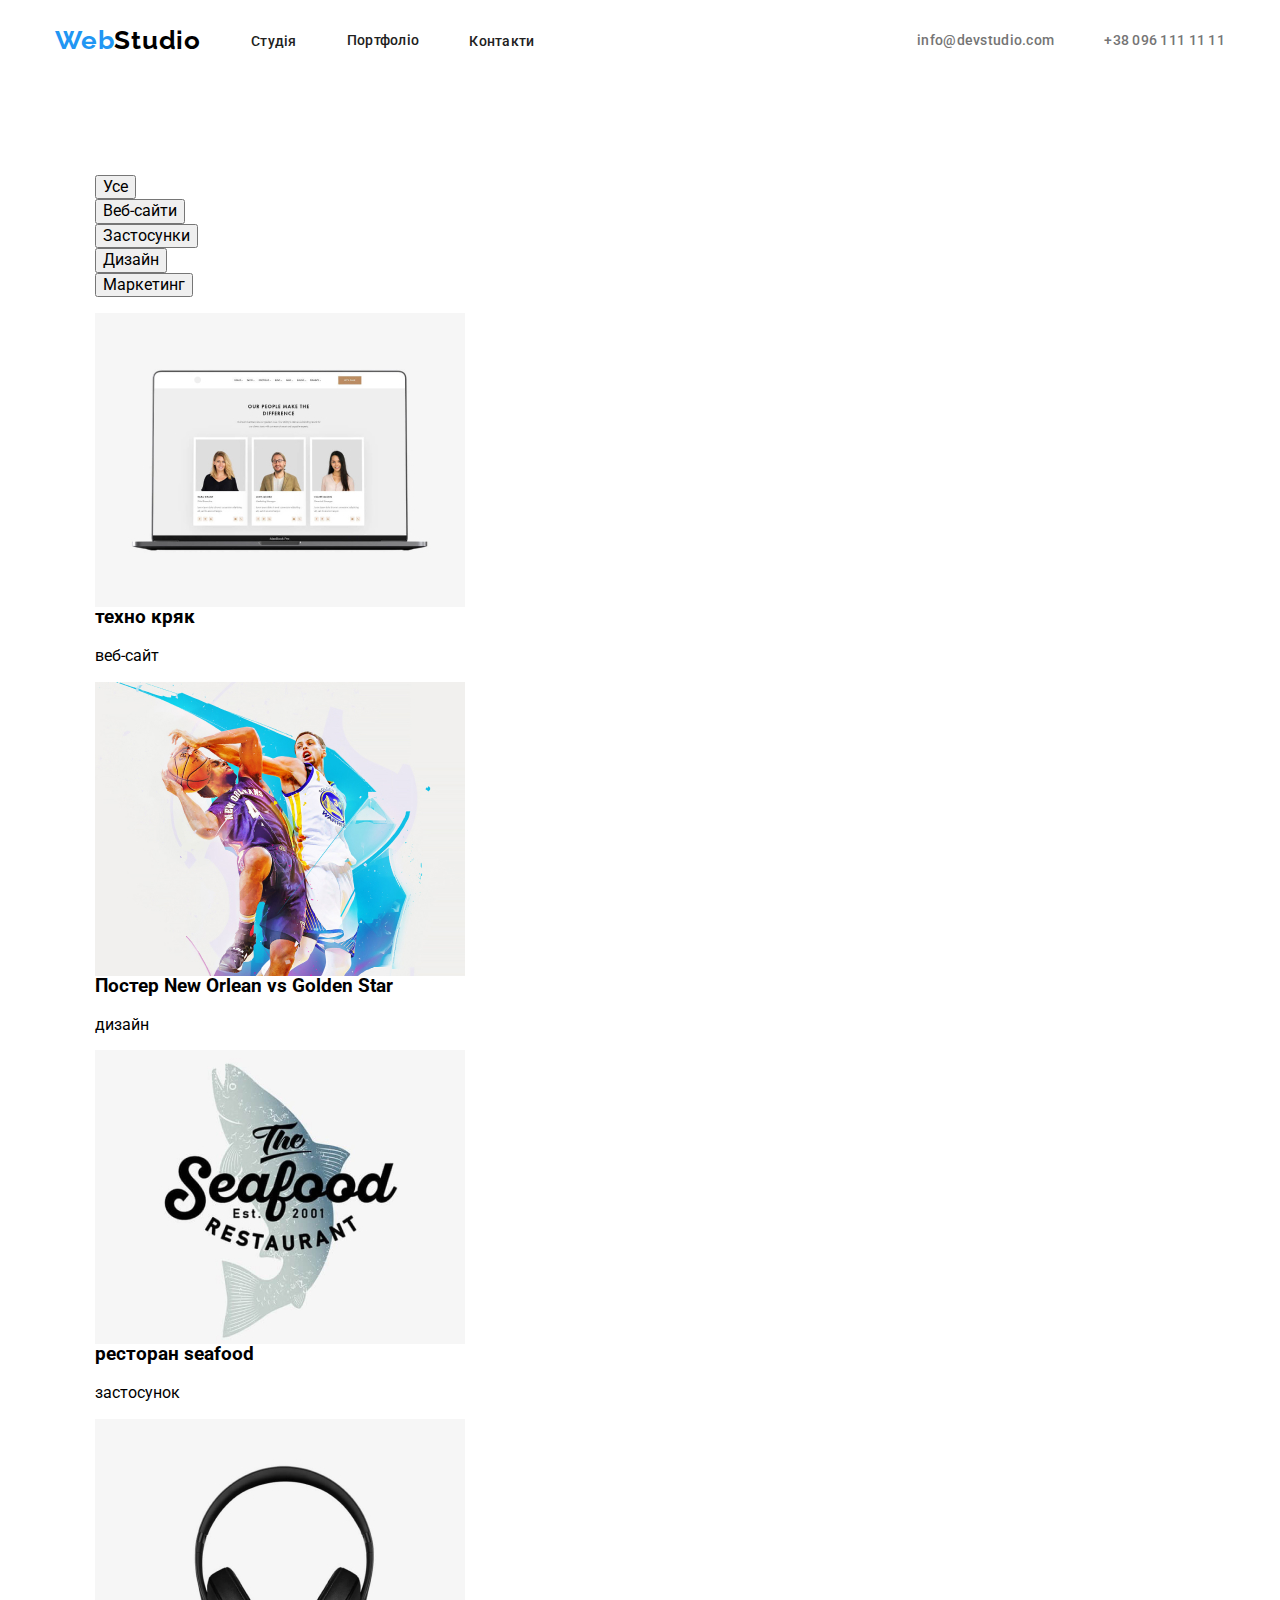
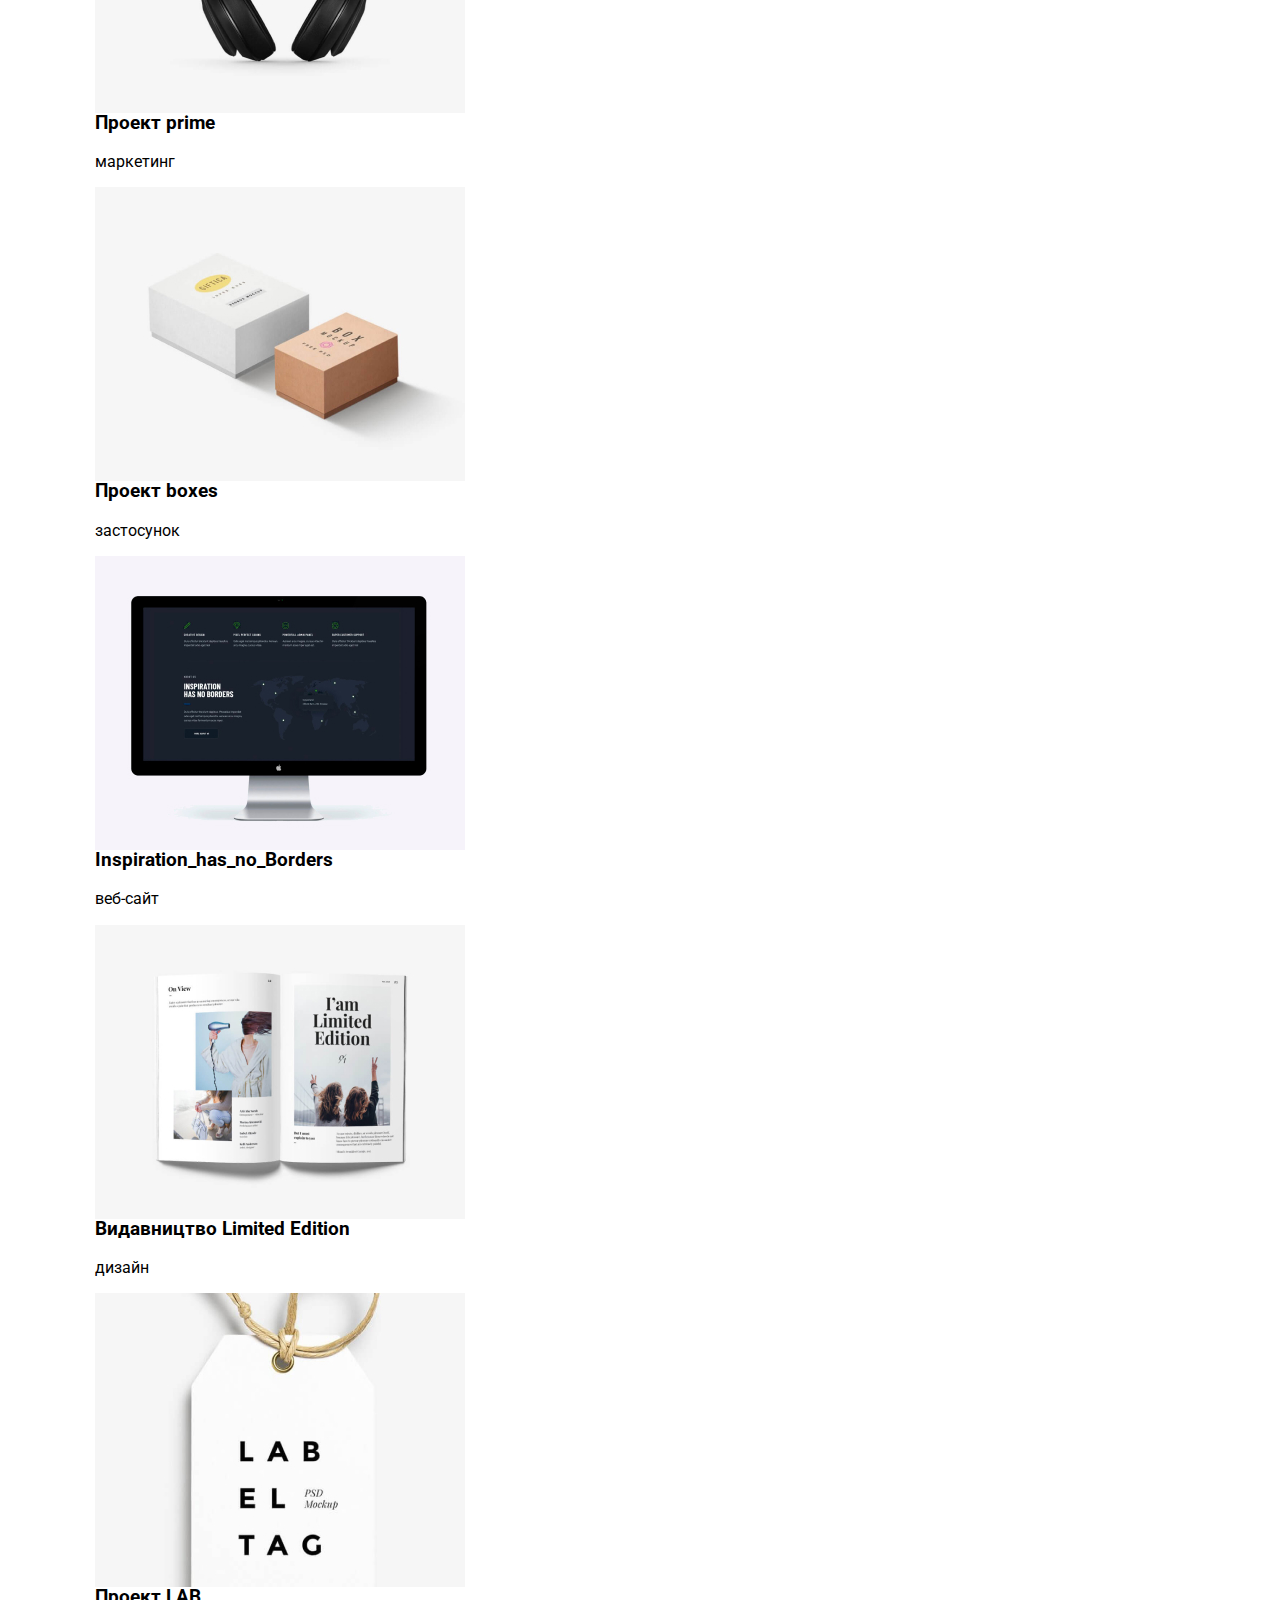
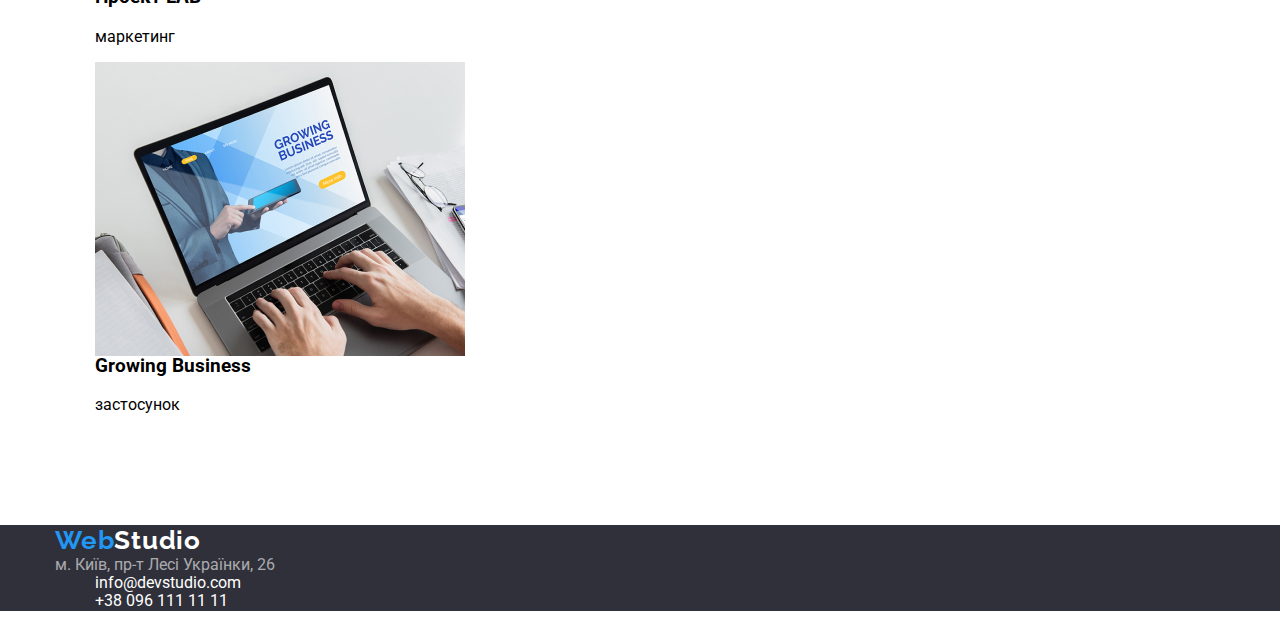
==== portfolio.html @ 95086f50 "commit fix" ====
<!DOCTYPE html>
<html lang="en">
<head>
    <meta charset="UTF-8">
    <meta http-equiv="X-UA-Compatible" content="IE=edge">
    <meta name="viewport" content="width=device-width, initial-scale=1.0">
    <link rel="preconnect" href="https://fonts.googleapis.com">
    <link rel="preconnect" href="https://fonts.gstatic.com" crossorigin>
    <link href="https://fonts.googleapis.com/css2?family=Raleway:wght@700&family=Roboto:wght@400;500;700;900&display=swap" rel="stylesheet">
    <link rel="stylesheet"   href="https://cdnjs.cloudflare.com/ajax/libs/modern-normalize/1.1.0/modern-normalize.css"/>
    <link rel="stylesheet" href="./style.css">
    <title>web_studio</title>
</head>

<body>
    <header>
    <header>
        <div class="container main-nav">
            <nav class="top-naigation">
                <a href="/" class="logo link">Web<span class="header-logo">Studio</span></a>
                <ul class="menu-list list">
                    <li class="item"><a class="nav link" href="">Студія</a></li>
                    <li class="item"></li><a class="nav link" href="./portfolio.html">Портфоліо</a></li>
                    <li class="item"><a class="nav link" href="">Контакти</a></li>
                </ul>
            </nav>
            <ul class="list-contact list">
                <li class="item"><a class="header-contact link" href="mailto:info@devstudio.com">info@devstudio.com</a></li>
                <li class="item"><a class="header-contact link" href="tel:+380961111111">+38 096 111 11 11</a></li>
            </ul>
        </div>
    </header>

    <mail>
        <section class="section">
            <div class="container">
            <ul>
                <li><button type="button">Усе</button></li>
                <li><button type="button">Веб-сайти</button></li>
                <li><button type="button">Застосунки</button></li>
                <li><button type="button">Дизайн</button></li>
                <li><button type="button">Маркетинг </button></li>
            </ul>

            <ul>
                <li><img src="./images/technocrat.jpg" alt="техно кряк" >
                    <h3>техно кряк</h3>
                    <p>веб-сайт</p>
                <li><img src="./images/poster_N _Orle_vs Gold_Star.jpg" alt="Постер New Orlean vs Golden Star">
                    <h3>Постер New Orlean vs Golden Star</h3>
                    <p>дизайн</p>
                <li><img src="./images/restaurant_seafood.jpg" alt="ресторан seafood">
                    <h3>ресторан seafood</h3>
                    <p>застосунок</p>
                </li>
                <li><img src="./images/project_prime.jpg" alt="Проект prime">
                    <h3>Проект prime</h3>
                    <p>маркетинг</p>
                </li>
                <li><img src="./images/project_boxes.jpg" alt="Проект boxes">
                    <h3>Проект boxes</h3>
                    <p>застосунок</p>
                </li>
                </li>
                <li><img src="./images/Inspiration_has_no_Borders.jpg" alt="Inspiration has no Borders">
                     <h3>Inspiration_has_no_Borders</h3>
                    <P>веб-сайт</P>
                </li>
                <li><img src="./images/Limited_Edition_publishing_house.jpg" alt="Limited_Edition_publishing_house.jpg" >
                    <h3>Видавництво Limited Edition</h3>
                    <P>дизайн</P>
                </li>
                <li><img src="./images/project_lab.jpg" alt="Проект LAB">
                    <h3>Проект LAB</h3>
                    <p>маркетинг</p>
                </li>
                <lI><img src="./images/Growing_Business.jpg" alt="/Growing Business">
                    <h3>Growing Business</h3>
                    <p>застосунок</p>
                </lI>   
             </ul>
            </div>
        </section>
    </mail>
    <footer class="footer">
        <div class="container">
            <nav><a href="/" class="logo">Web<span class="logo-footer">Studio</span></a></nav>
            <address class="address">
                <a class="address" href="https://goo.gl/maps/4LQCTVAEAGvyDWkp7">м. Київ, пр-т Лесі Українки, 26</a>
            </address>
            <ul>
                <li> <a class="footer-contact" href="mailto:info@devstudio.com">info@devstudio.com</a></li>
                <li> <a class="footer-contact" href="tel:+380961111111">+38 096 111 11 11</a></li>
            </ul>
        </div>
    </footer>
</body>
</html>
---- style.css ----
body{
    font-family: 'Roboto', sans-serif;
}

li {
    list-style: none;
}

.list {
    padding: 0;
    margin: 0;
    list-style: none;
}

h1,
h2 ,
h3 ,
h4 ,
h5 ,
h6 ,
ul ,
p {
    margin-top: 0;
}

.visually-hidden {
    position: absolute !important;
    clip: rect(1px 1px 1px 1px);
    clip: rect(1px, 1px, 1px, 1px);
    padding: 0 !important;
    border: 0 !important;
    height: 1px !important;
    width: 1px !important;
    overflow: hidden;
    }

   img {
        display: block;
        max-width: 100;
        height: auto;
        }

a {
    text-decoration: none;
    font-style: normal;
}

.section{
    padding-top: 94px;
    padding-bottom: 94px;
    }
    
.container{
     width: 1200px;
    margin-left: auto;
    margin-right: auto;
     padding-left: 15px;
    padding-right: 15px;
        }

        .top-naigation{
            display: flex;
        }

.main-nav{
    display: flex;
    align-items: center;
}

.logo {
    font-family: 'Raleway';
font-style: normal;
font-weight: 700;
font-size: 26px;
line-height: 31px;
padding-top: 25px;
padding-bottom: 25px;

letter-spacing: 0.03em;

color: #000000;
}

.header-logo {
    color: #000000;
}

.menu-list {
    display: flex;
    padding-top: 32px;
    
}

.item {
    margin-left: 50px;
}


.header-contact {
font-style: normal;
    font-weight: 500;
    font-size: 14px;
    line-height: 16px;
    letter-spacing: 0.02em;

    color: #757575;
}

.list-contact {
  display: flex;
  margin-left: auto;
}

.list-contact > .item{
    margin: left 50px;
}

.link:hover,
.link:focus{
    color: #2196F3;
}

.nav {
    font-style: normal;
    font-weight: 500;
    font-size: 14px;
    line-height: 16px;
    letter-spacing: 0.02em;

    color: #212121;
}

.link:hover,
.link:focus{
    color: #2196F3;
}

.section-title{
font-style: normal;
font-weight: 700;
font-size: 36px;
line-height: 42px;
text-align: center;
letter-spacing: 0.03em;

    
color: #212121;
}

/* Герой */
.hero{
    background-color:#2F303A;
    padding-top: 200px;
    padding-bottom: 200px;
 
}

.hero-title{
font-style: normal;
    font-weight: 900;
    font-size: 44px;
    line-height: 60px;
 

    text-align: center;
    letter-spacing: 0.06em;
    text-transform: uppercase;

    color: #FFFFFF;
    
    width: 696px;

margin: 0 auto 30px;

}

.hero-btn{

font-style: normal;
font-weight: 700;
font-size: 16px;
line-height: 1.88;

display: flex;
align-items: center;
text-align: center;
letter-spacing: 0.06em;
    
color: #FFFFFF;

background-color: #2196F3;
    box-shadow: 0px 4px 4px rgba(0, 0, 0, 0.15);
    border-radius: 4px;

cursor: pointer;

padding: 10px 24px;

margin-left: auto;
margin-right: auto;
}

.hero-btn:hover,
.hero-btn:focus{
background-color: #2195f3b9;
}
.advantages {}
.advantages {}

.attention-list {
    display: flex;
}

.advantages-title{
font-style: normal;
font-weight: 700;

font-size: 14px;
line-height: 1.14;

letter-spacing: 0.03em;
text-transform: uppercase;
    
color: #212121;
}

.advantages-text{
font-style: normal;
font-weight: 400;
font-size: 14px;
line-height: 1.71;

letter-spacing: 0.03em;

color: #757575;
}

/* Чим ми займаємося  */
.ul1section {
    display: flex
    
}

/* Наша команда */

.our-teem{
    background-color: #F5F4FA;
}

.our-teem-title{
font-style: normal;
font-weight: 500;
font-size: 16px;
line-height: 1.18;

text-align: center;
letter-spacing: 0.03em;

color: #212121;
}

.our-teem-text{
font-style: normal;
font-weight: 400;
font-size: 16px;
line-height: 1.18;

text-align: center;
letter-spacing: 0.03em;

color: #757575;
}

.ul2section {
    display: flex;
}

/* Футер */
.footer{
    background-color: #2F303A;
}

.logo {
    color: #2196F3;
}

.logo-footer{
    color: #FFFFFF;
}

.address {
    color: #FFFFFF99;
}

.footer-contact {
   color: #FFFFFF ;

}
.filter-btn{
font-style: normal;
font-weight: 500;
font-size: 16px;
line-height: 1.62;
text-align: center;
letter-spacing: 0.03em;

background-color: #F5F4FA;
border-radius: 4px;
color: #212121;
}

.filter-btn:hover,
.filter-btn:focus{
color: white;
background-color: #2196F3;
box-shadow: 0px 3px 1px rgba(0, 0, 0, 0.1), 0px 1px 2px rgba(0, 0, 0, 0.08), 0px 2px 2px rgba(0, 0, 0, 0.12);
border-radius: 4px;

}

.portfolio-title{
font-style: normal;
font-weight: 700;
font-size: 18px;
line-height: 2.0;
letter-spacing: 0.06em;

color: #212121;
}

.portfolio-text{
font-style: normal;
font-weight: 400;
font-size: 16px;
line-height: 1.88;
letter-spacing: 0.03em;

color: #757575;
}
/* portfolio */
.filter-btn{
    font-style: normal;
    font-weight: 500;
    font-size: 16px;
    line-height: 1.62;
    text-align: center;
    letter-spacing: 0.03em;
    
    background-color: #F5F4FA;
    border-radius: 4px;
    color: #212121;
    }
    
    .filter-btn:hover,
    .filter-btn:focus{
    color: white;
    background-color: #2196F3;
    box-shadow: 0px 3px 1px rgba(0, 0, 0, 0.1), 0px 1px 2px rgba(0, 0, 0, 0.08), 0px 2px 2px rgba(0, 0, 0, 0.12);
    border-radius: 4px;
    
    }
    
    .portfolio-title{
    font-style: normal;
    font-weight: 700;
    font-size: 18px;
    line-height: 2.0;
    letter-spacing: 0.06em;
    
    color: #212121;
    }
    
    .portfolio-text{
    font-style: normal;
    font-weight: 400;
    font-size: 16px;
    line-height: 1.88;
    letter-spacing: 0.03em;
    
    color: #757575;
    }
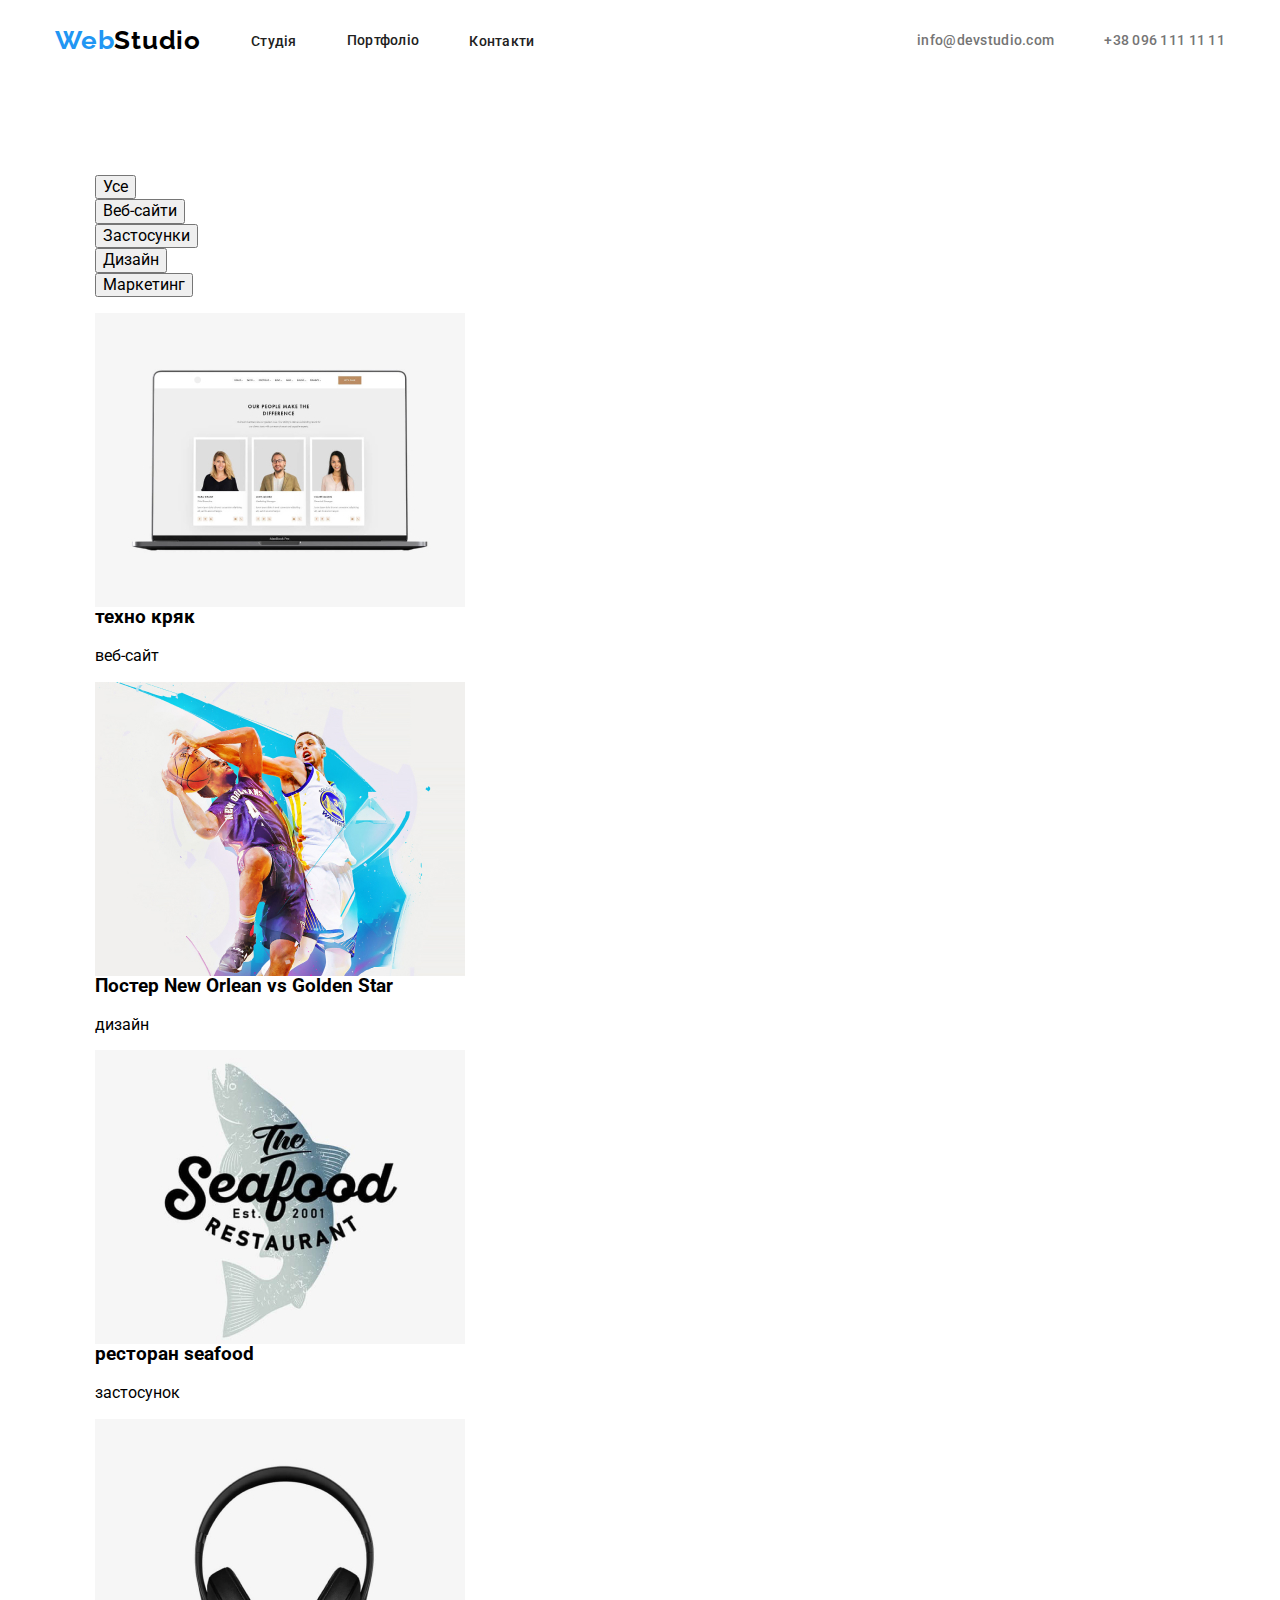
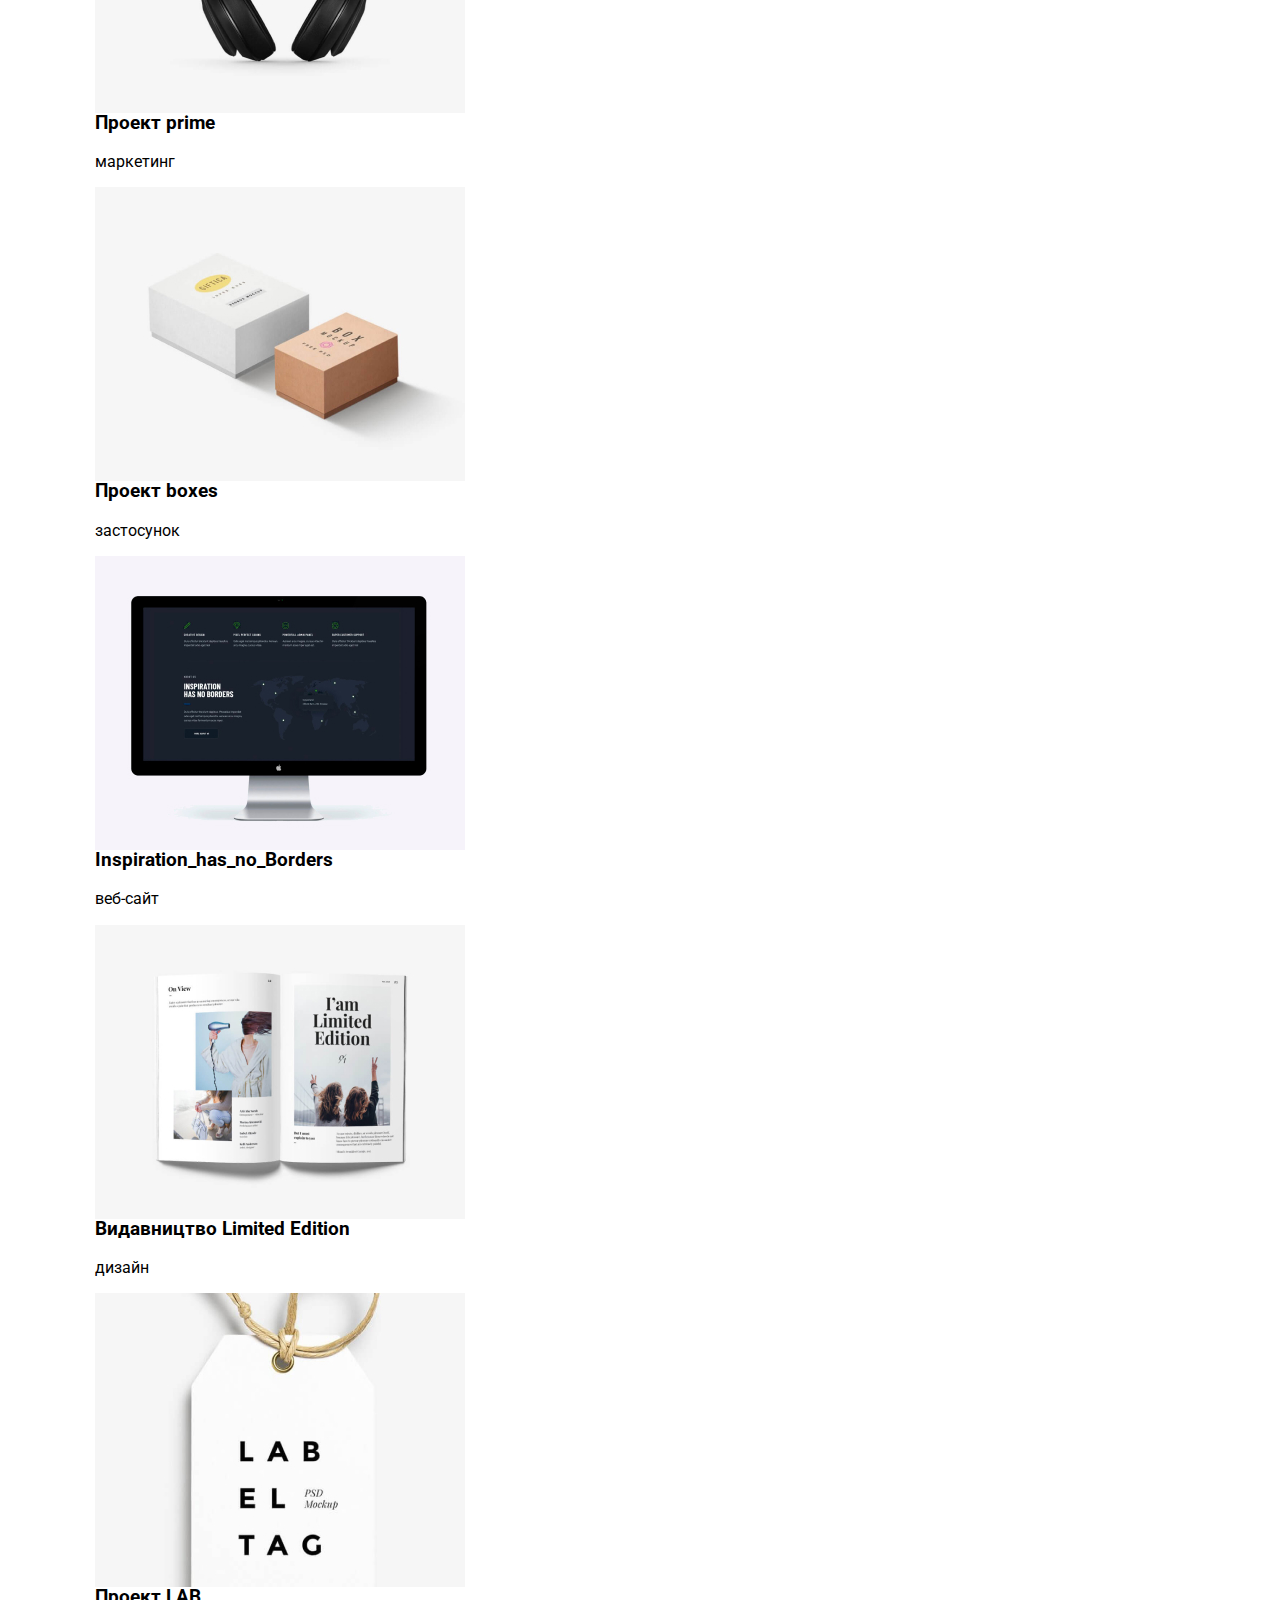
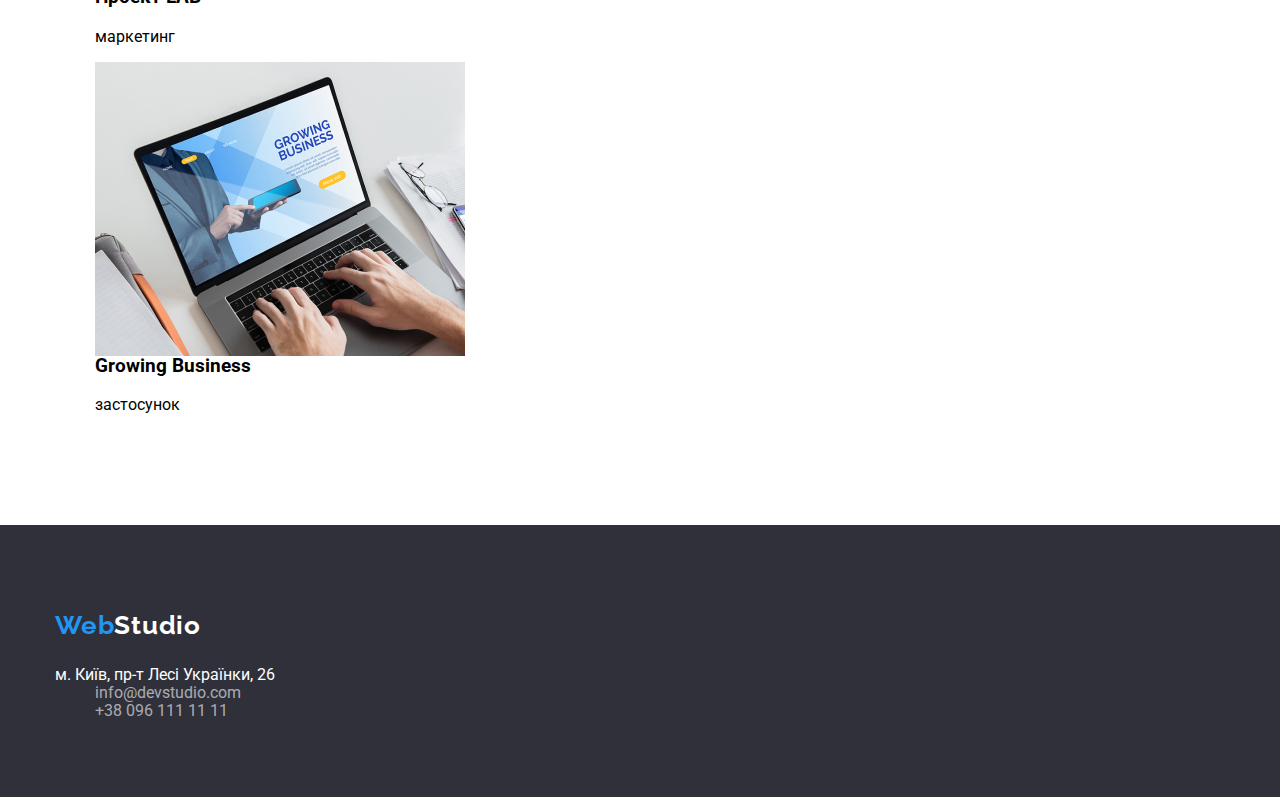
==== commit 4ad4701a: "commit fix" ====
--- a/portfolio.html
+++ b/portfolio.html
@@ -42,7 +42,7 @@
                 <li><button type="button">Маркетинг </button></li>
             </ul>
 
-            <ul>
+            <ul class="filter-list">
                 <li><img src="./images/technocrat.jpg" alt="техно кряк" >
                     <h3>техно кряк</h3>
                     <p>веб-сайт</p>
--- a/style.css
+++ b/style.css
@@ -1,4 +1,4 @@
-body{
+body {
     font-family: 'Roboto', sans-serif;
 }
 
@@ -13,12 +13,12 @@
 }
 
 h1,
-h2 ,
-h3 ,
-h4 ,
-h5 ,
-h6 ,
-ul ,
+h2,
+h3,
+h4,
+h5,
+h6,
+ul,
 p {
     margin-top: 0;
 }
@@ -32,53 +32,53 @@
     height: 1px !important;
     width: 1px !important;
     overflow: hidden;
-    }
-
-   img {
-        display: block;
-        max-width: 100;
-        height: auto;
-        }
+}
+
+img {
+    display: block;
+    max-width: 100;
+    height: auto;
+}
 
 a {
     text-decoration: none;
     font-style: normal;
 }
 
-.section{
+.section {
     padding-top: 94px;
     padding-bottom: 94px;
-    }
-    
-.container{
-     width: 1200px;
+}
+
+.container {
+    width: 1200px;
     margin-left: auto;
     margin-right: auto;
-     padding-left: 15px;
+    padding-left: 15px;
     padding-right: 15px;
-        }
-
-        .top-naigation{
-            display: flex;
-        }
-
-.main-nav{
+}
+
+.top-naigation {
+    display: flex;
+}
+
+.main-nav {
     display: flex;
     align-items: center;
 }
 
 .logo {
     font-family: 'Raleway';
-font-style: normal;
-font-weight: 700;
-font-size: 26px;
-line-height: 31px;
-padding-top: 25px;
-padding-bottom: 25px;
-
-letter-spacing: 0.03em;
-
-color: #000000;
+    font-style: normal;
+    font-weight: 700;
+    font-size: 26px;
+    line-height: 31px;
+    padding-top: 25px;
+    padding-bottom: 25px;
+
+    letter-spacing: 0.03em;
+
+    color: #000000;
 }
 
 .header-logo {
@@ -88,16 +88,14 @@
 .menu-list {
     display: flex;
     padding-top: 32px;
-    
 }
 
 .item {
     margin-left: 50px;
 }
 
-
 .header-contact {
-font-style: normal;
+    font-style: normal;
     font-weight: 500;
     font-size: 14px;
     line-height: 16px;
@@ -107,17 +105,17 @@
 }
 
 .list-contact {
-  display: flex;
-  margin-left: auto;
-}
-
-.list-contact > .item{
+    display: flex;
+    margin-left: auto;
+}
+
+.list-contact > .item {
     margin: left 50px;
 }
 
 .link:hover,
-.link:focus{
-    color: #2196F3;
+.link:focus {
+    color: #2196f3;
 }
 
 .nav {
@@ -131,144 +129,153 @@
 }
 
 .link:hover,
-.link:focus{
-    color: #2196F3;
-}
-
-.section-title{
-font-style: normal;
-font-weight: 700;
-font-size: 36px;
-line-height: 42px;
-text-align: center;
-letter-spacing: 0.03em;
-
-    
-color: #212121;
+.link:focus {
+    color: #2196f3;
+}
+
+.section-title {
+    font-style: normal;
+    font-weight: 700;
+    font-size: 36px;
+    line-height: 42px;
+    text-align: center;
+    letter-spacing: 0.03em;
+
+    color: #212121;
 }
 
 /* Герой */
-.hero{
-    background-color:#2F303A;
+.hero {
+    background-color: #2f303a;
     padding-top: 200px;
     padding-bottom: 200px;
- 
-}
-
-.hero-title{
-font-style: normal;
+}
+
+.hero-title {
+    font-style: normal;
     font-weight: 900;
     font-size: 44px;
     line-height: 60px;
- 
 
     text-align: center;
     letter-spacing: 0.06em;
     text-transform: uppercase;
 
-    color: #FFFFFF;
-    
+    color: #ffffff;
+
     width: 696px;
 
-margin: 0 auto 30px;
-
-}
-
-.hero-btn{
-
-font-style: normal;
-font-weight: 700;
-font-size: 16px;
-line-height: 1.88;
-
-display: flex;
-align-items: center;
-text-align: center;
-letter-spacing: 0.06em;
-    
-color: #FFFFFF;
-
-background-color: #2196F3;
+    margin: 0 auto 30px;
+}
+
+.hero-btn {
+    font-style: normal;
+    font-weight: 700;
+    font-size: 16px;
+    line-height: 1.88;
+
+    display: flex;
+    align-items: center;
+    text-align: center;
+    letter-spacing: 0.06em;
+
+    color: #ffffff;
+
+    background-color: #2196f3;
     box-shadow: 0px 4px 4px rgba(0, 0, 0, 0.15);
     border-radius: 4px;
 
-cursor: pointer;
-
-padding: 10px 24px;
-
-margin-left: auto;
-margin-right: auto;
+    cursor: pointer;
+
+    padding: 10px 24px;
+
+    margin-left: auto;
+    margin-right: auto;
 }
 
 .hero-btn:hover,
-.hero-btn:focus{
-background-color: #2195f3b9;
-}
-.advantages {}
-.advantages {}
+.hero-btn:focus {
+    background-color: #2195f3b9;
+}
+.advantages {
+}
+.advantages {
+}
 
 .attention-list {
     display: flex;
 }
 
-.advantages-title{
-font-style: normal;
-font-weight: 700;
-
-font-size: 14px;
-line-height: 1.14;
-
-letter-spacing: 0.03em;
-text-transform: uppercase;
-    
-color: #212121;
-}
-
-.advantages-text{
-font-style: normal;
-font-weight: 400;
-font-size: 14px;
-line-height: 1.71;
-
-letter-spacing: 0.03em;
-
-color: #757575;
+.advantages-title {
+    font-style: normal;
+    font-weight: 700;
+
+    font-size: 14px;
+    line-height: 1.14;
+
+    letter-spacing: 0.03em;
+    text-transform: uppercase;
+
+    color: #212121;
+}
+
+.advantages-text {
+    font-style: normal;
+    font-weight: 400;
+    font-size: 14px;
+    line-height: 1.71;
+
+    letter-spacing: 0.03em;
+
+    color: #757575;
 }
 
 /* Чим ми займаємося  */
-.ul1section {
-    display: flex
-    
+.our-works {
+    display: flex;
+    flex-wrap: wrap;
+    gap: 30px;
+}
+
+.our-works-list {
+    display: flex;
+    flex-wrap: wrap;
+    gap: 30px;
+}
+
+.our-works-list > .item {
+    flex-basis: calc((100% - 60px) / 3);
 }
 
 /* Наша команда */
 
-.our-teem{
-    background-color: #F5F4FA;
-}
-
-.our-teem-title{
-font-style: normal;
-font-weight: 500;
-font-size: 16px;
-line-height: 1.18;
-
-text-align: center;
-letter-spacing: 0.03em;
-
-color: #212121;
-}
-
-.our-teem-text{
-font-style: normal;
-font-weight: 400;
-font-size: 16px;
-line-height: 1.18;
-
-text-align: center;
-letter-spacing: 0.03em;
-
-color: #757575;
+.our-teem {
+    background-color: #f5f4fa;
+}
+
+.our-teem-title {
+    padding-top: 30px;
+    font-style: normal;
+    font-weight: 500;
+    font-size: 16px;
+    line-height: 1.18;
+
+    text-align: center;
+    letter-spacing: 0.03em;
+
+    color: #212121;
+}
+
+.our-teem-text {
+    font-style: normal;
+    font-weight: 400;
+    font-size: 16px;
+    line-height: 1.18;
+
+    text-align: center;
+    letter-spacing: 0.03em;
+
+    color: #757575;
 }
 
 .ul2section {
@@ -276,107 +283,122 @@
 }
 
 /* Футер */
-.footer{
-    background-color: #2F303A;
+.footer {
+    padding-top: 60px;
+    padding-bottom: 60px;
+    background: #2f303a;
 }
 
 .logo {
-    color: #2196F3;
-}
-
-.logo-footer{
-    color: #FFFFFF;
+    font-style: normal;
+    font-weight: 700;
+    font-size: 26px;
+    line-height: 31px;
+
+    letter-spacing: 0.03em;
+
+    color: #2196f3;
+
+    display: flex;
+}
+
+.logo-footer {
+    color: #ffffff;
+
+    display: flex;
 }
 
 .address {
-    color: #FFFFFF99;
+    color: #ffffff;
+
+    display: flex;
 }
 
 .footer-contact {
-   color: #FFFFFF ;
-
-}
-.filter-btn{
-font-style: normal;
-font-weight: 500;
-font-size: 16px;
-line-height: 1.62;
-text-align: center;
-letter-spacing: 0.03em;
-
-background-color: #F5F4FA;
-border-radius: 4px;
-color: #212121;
+    color: rgba(255, 255, 255, 0.6);
+
+    display: flex;
+}
+.filter-btn {
+    font-style: normal;
+    font-weight: 500;
+    font-size: 16px;
+    line-height: 1.62;
+    text-align: center;
+    letter-spacing: 0.03em;
+
+    background-color: #f5f4fa;
+    border-radius: 4px;
+    color: #212121;
 }
 
 .filter-btn:hover,
-.filter-btn:focus{
-color: white;
-background-color: #2196F3;
-box-shadow: 0px 3px 1px rgba(0, 0, 0, 0.1), 0px 1px 2px rgba(0, 0, 0, 0.08), 0px 2px 2px rgba(0, 0, 0, 0.12);
-border-radius: 4px;
-
-}
-
-.portfolio-title{
-font-style: normal;
-font-weight: 700;
-font-size: 18px;
-line-height: 2.0;
-letter-spacing: 0.06em;
-
-color: #212121;
-}
-
-.portfolio-text{
-font-style: normal;
-font-weight: 400;
-font-size: 16px;
-line-height: 1.88;
-letter-spacing: 0.03em;
-
-color: #757575;
+.filter-btn:focus {
+    color: white;
+    background-color: #2196f3;
+    box-shadow: 0px 3px 1px rgba(0, 0, 0, 0.1), 0px 1px 2px rgba(0, 0, 0, 0.08),
+        0px 2px 2px rgba(0, 0, 0, 0.12);
+    border-radius: 4px;
+}
+
+.portfolio-title {
+    font-style: normal;
+    font-weight: 700;
+    font-size: 18px;
+    line-height: 2;
+    letter-spacing: 0.06em;
+
+    color: #212121;
+}
+
+.portfolio-text {
+    font-style: normal;
+    font-weight: 400;
+    font-size: 16px;
+    line-height: 1.88;
+    letter-spacing: 0.03em;
+
+    color: #757575;
 }
 /* portfolio */
-.filter-btn{
+.filter-btn {
     font-style: normal;
     font-weight: 500;
     font-size: 16px;
     line-height: 1.62;
     text-align: center;
     letter-spacing: 0.03em;
-    
-    background-color: #F5F4FA;
+
+    background-color: #f5f4fa;
     border-radius: 4px;
     color: #212121;
-    }
-    
-    .filter-btn:hover,
-    .filter-btn:focus{
+}
+
+.filter-btn:hover,
+.filter-btn:focus {
     color: white;
-    background-color: #2196F3;
-    box-shadow: 0px 3px 1px rgba(0, 0, 0, 0.1), 0px 1px 2px rgba(0, 0, 0, 0.08), 0px 2px 2px rgba(0, 0, 0, 0.12);
+    background-color: #2196f3;
+    box-shadow: 0px 3px 1px rgba(0, 0, 0, 0.1), 0px 1px 2px rgba(0, 0, 0, 0.08),
+        0px 2px 2px rgba(0, 0, 0, 0.12);
     border-radius: 4px;
-    
-    }
-    
-    .portfolio-title{
+}
+
+.portfolio-title {
     font-style: normal;
     font-weight: 700;
     font-size: 18px;
-    line-height: 2.0;
+    line-height: 2;
     letter-spacing: 0.06em;
-    
-    color: #212121;
-    }
-    
-    .portfolio-text{
+
+    color: #212121;
+}
+
+.portfolio-text {
     font-style: normal;
     font-weight: 400;
     font-size: 16px;
     line-height: 1.88;
     letter-spacing: 0.03em;
-    
+
     color: #757575;
-    }
-    +}
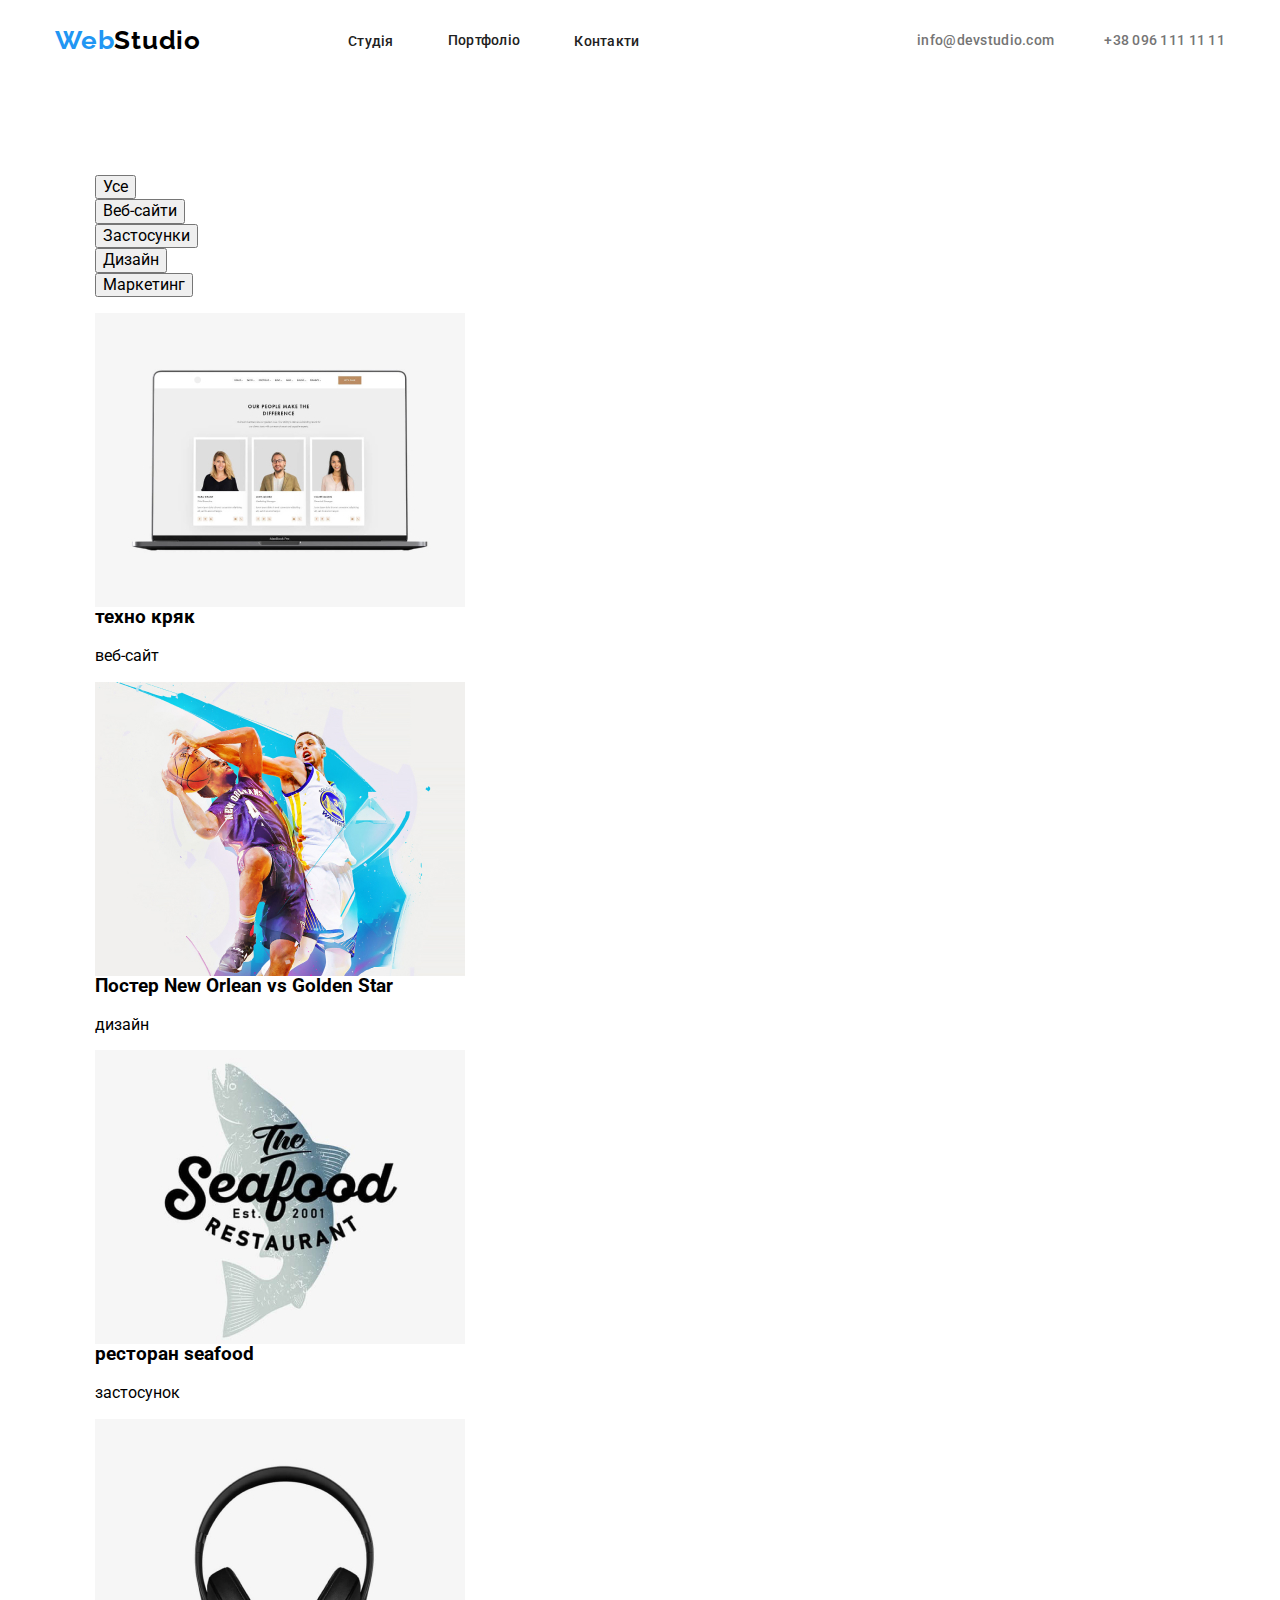
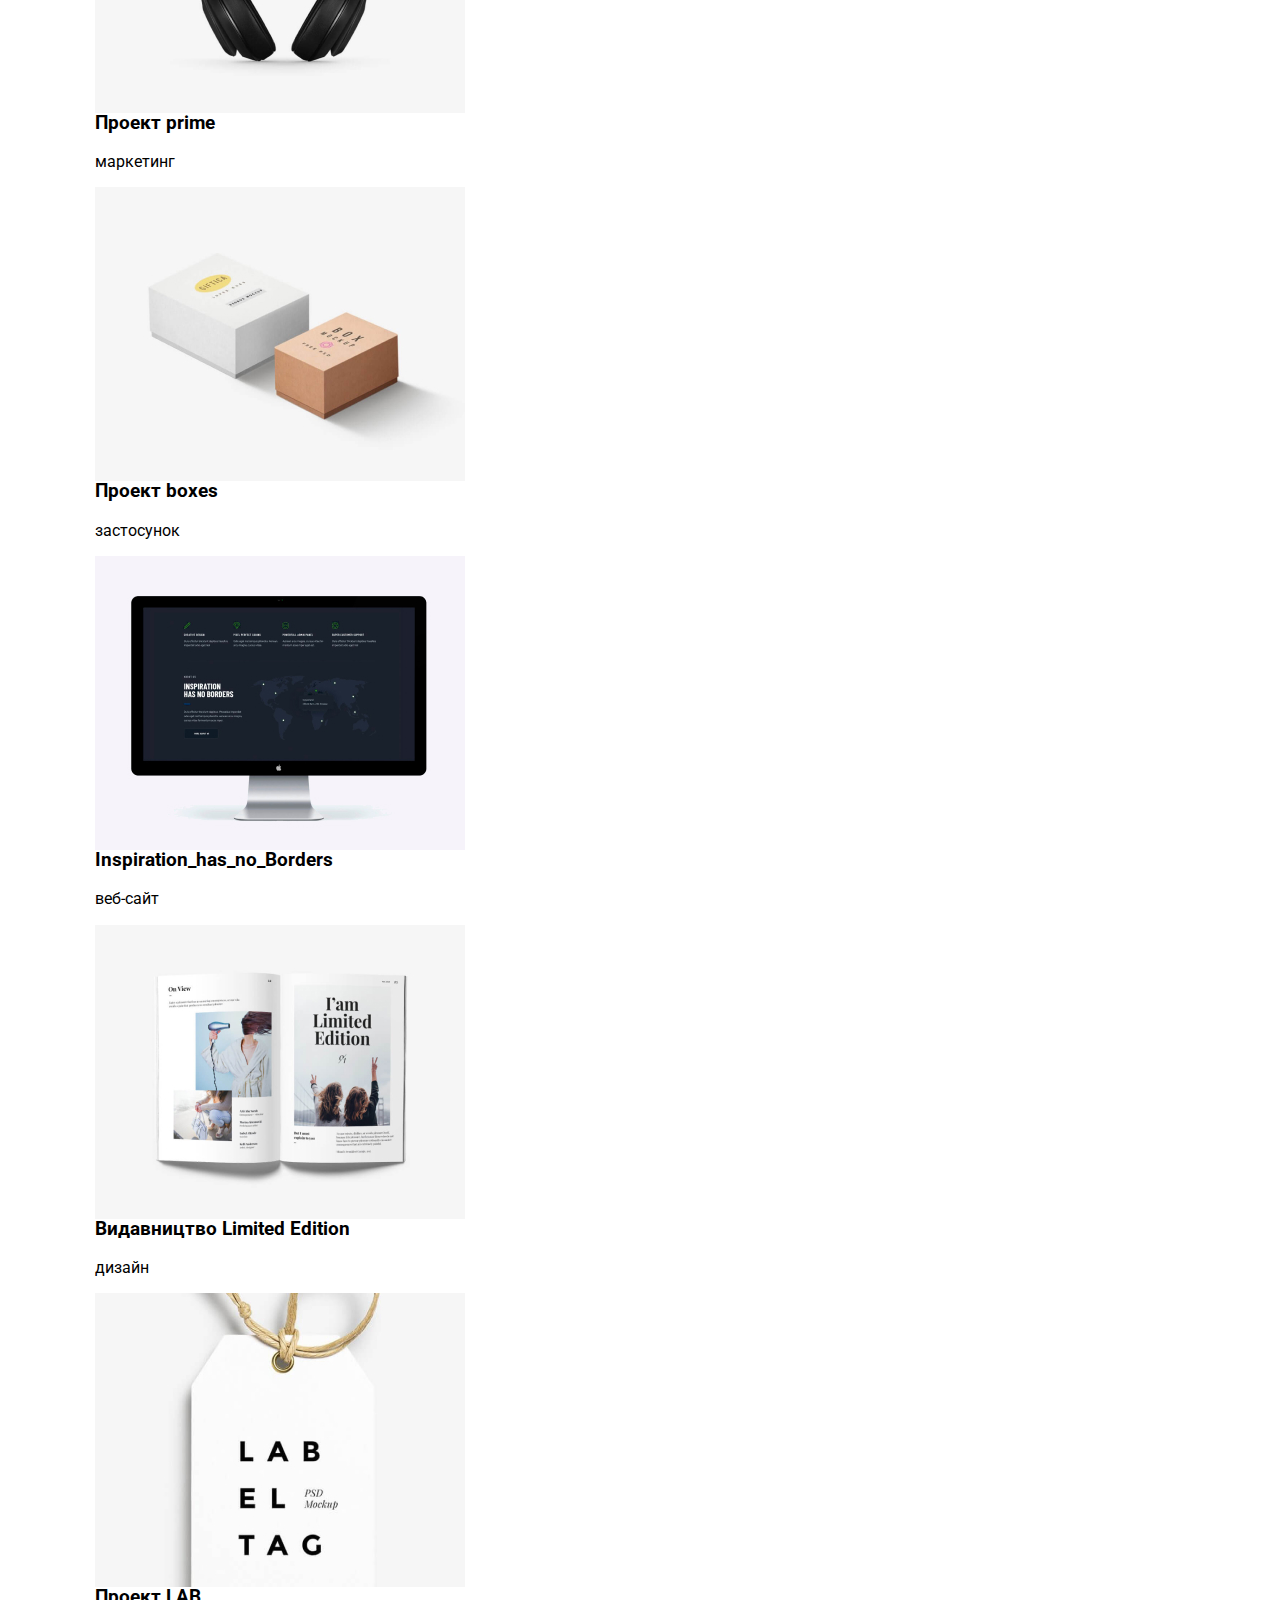
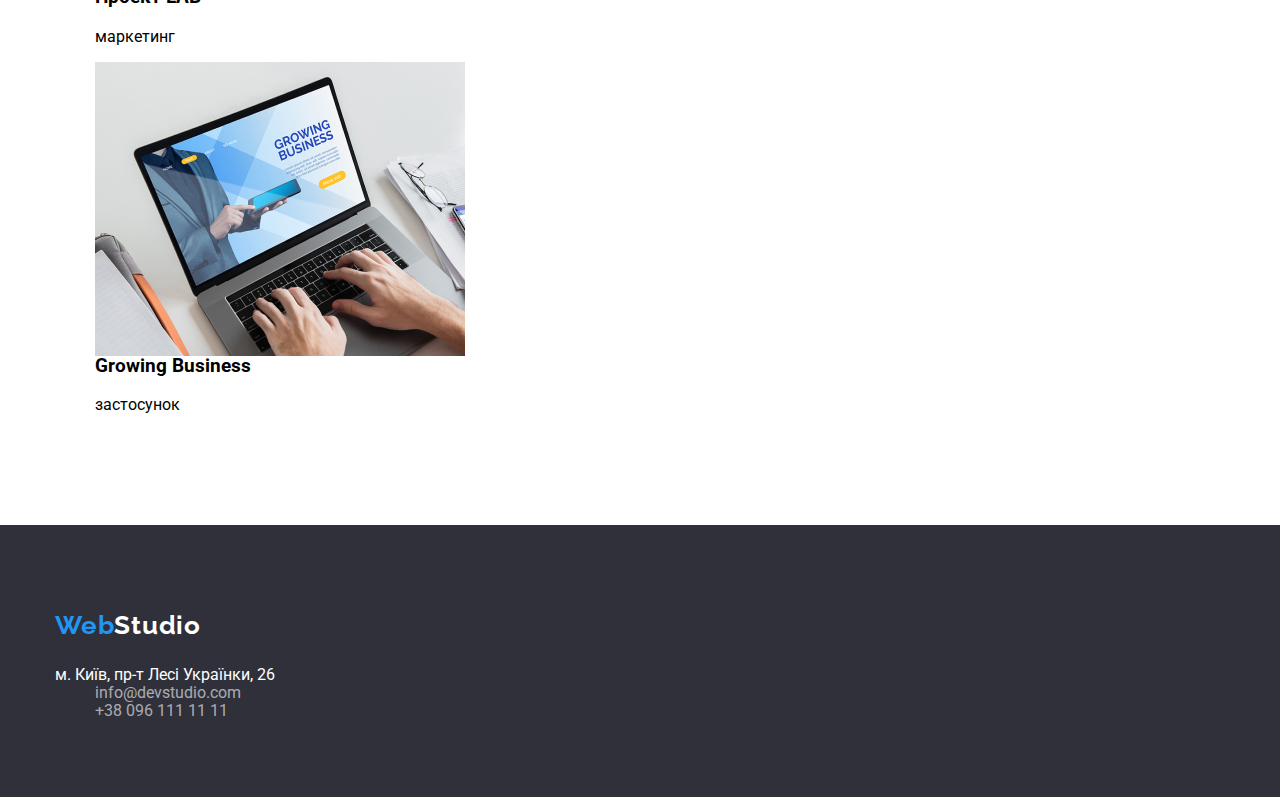
==== commit 2501d445: "commit-fix" ====
--- a/portfolio.html
+++ b/portfolio.html
@@ -43,41 +43,39 @@
             </ul>
 
             <ul class="filter-list">
-                <li><img src="./images/technocrat.jpg" alt="техно кряк" >
+                <li class="item"><img src="./images/technocrat.jpg" alt="техно кряк" >
                     <h3>техно кряк</h3>
                     <p>веб-сайт</p>
-                <li><img src="./images/poster_N _Orle_vs Gold_Star.jpg" alt="Постер New Orlean vs Golden Star">
+                <li class="item"><img src="./images/poster_N _Orle_vs Gold_Star.jpg" alt="Постер New Orlean vs Golden Star">
                     <h3>Постер New Orlean vs Golden Star</h3>
                     <p>дизайн</p>
-                <li><img src="./images/restaurant_seafood.jpg" alt="ресторан seafood">
+                <li class="item"></li><img src="./images/restaurant_seafood.jpg" alt="ресторан seafood">
                     <h3>ресторан seafood</h3>
                     <p>застосунок</p>
                 </li>
-                <li><img src="./images/project_prime.jpg" alt="Проект prime">
+                <li class="item"></li><img src="./images/project_prime.jpg" alt="Проект prime">
                     <h3>Проект prime</h3>
                     <p>маркетинг</p>
-                </li>
-                <li><img src="./images/project_boxes.jpg" alt="Проект boxes">
+               <li class="item"><img src="./images/project_boxes.jpg" alt="Проект boxes">
                     <h3>Проект boxes</h3>
                     <p>застосунок</p>
                 </li>
-                </li>
-                <li><img src="./images/Inspiration_has_no_Borders.jpg" alt="Inspiration has no Borders">
+                <li class="item"></li><img src="./images/Inspiration_has_no_Borders.jpg" alt="Inspiration has no Borders">
                      <h3>Inspiration_has_no_Borders</h3>
                     <P>веб-сайт</P>
                 </li>
-                <li><img src="./images/Limited_Edition_publishing_house.jpg" alt="Limited_Edition_publishing_house.jpg" >
+                <li class="item"><img src="./images/Limited_Edition_publishing_house.jpg" alt="Limited_Edition_publishing_house.jpg" >
                     <h3>Видавництво Limited Edition</h3>
                     <P>дизайн</P>
                 </li>
-                <li><img src="./images/project_lab.jpg" alt="Проект LAB">
+                <li class="item"><img src="./images/project_lab.jpg" alt="Проект LAB">
                     <h3>Проект LAB</h3>
                     <p>маркетинг</p>
                 </li>
-                <lI><img src="./images/Growing_Business.jpg" alt="/Growing Business">
+                <li class="item"><img src="./images/Growing_Business.jpg" alt="/Growing Business">
                     <h3>Growing Business</h3>
                     <p>застосунок</p>
-                </lI>   
+                </li>   
              </ul>
             </div>
         </section>
--- a/style.css
+++ b/style.css
@@ -86,13 +86,13 @@
 }
 
 .menu-list {
+    margin-left: 93px ;
     display: flex;
     padding-top: 32px;
 }
-
-.item {
-    margin-left: 50px;
-}
+ .menu-list > .item{
+margin-left: 54px;
+ }
 
 .header-contact {
     font-style: normal;
@@ -110,7 +110,7 @@
 }
 
 .list-contact > .item {
-    margin: left 50px;
+    margin-left: 50px;
 }
 
 .link:hover,
@@ -198,8 +198,7 @@
     background-color: #2195f3b9;
 }
 .advantages {
-}
-.advantages {
+    padding-top: 94px;
 }
 
 .attention-list {
@@ -232,17 +231,15 @@
 
 /* Чим ми займаємося  */
 .our-works {
+   
+}
+
+.our-works-list {
     display: flex;
     flex-wrap: wrap;
     gap: 30px;
 }
 
-.our-works-list {
-    display: flex;
-    flex-wrap: wrap;
-    gap: 30px;
-}
-
 .our-works-list > .item {
     flex-basis: calc((100% - 60px) / 3);
 }
@@ -279,7 +276,13 @@
 }
 
 .ul2section {
-    display: flex;
+    gap: 30px;
+    flex-wrap: wrap;
+    display: flex;
+}
+
+.ul2section >  .item{
+    flex-basis: calc((100% - 90px) / 4);
 }
 
 /* Футер */
@@ -341,6 +344,26 @@
     border-radius: 4px;
 }
 
+.list-btn{
+    display: flex;
+    justify-content: center;
+    margin-bottom: 50px;
+}
+
+.list-btn > .item{
+    margin-left: 8px;
+}
+
+.portfolio-list{
+    display: flex;
+    flex-wrap: wrap;
+    gap: 30px;
+}
+
+.portfolio-list> .item{
+flex-basis: calc((100% - 60px) / 3);
+}
+
 .portfolio-title {
     font-style: normal;
     font-weight: 700;
@@ -360,45 +383,4 @@
 
     color: #757575;
 }
-/* portfolio */
-.filter-btn {
-    font-style: normal;
-    font-weight: 500;
-    font-size: 16px;
-    line-height: 1.62;
-    text-align: center;
-    letter-spacing: 0.03em;
-
-    background-color: #f5f4fa;
-    border-radius: 4px;
-    color: #212121;
-}
-
-.filter-btn:hover,
-.filter-btn:focus {
-    color: white;
-    background-color: #2196f3;
-    box-shadow: 0px 3px 1px rgba(0, 0, 0, 0.1), 0px 1px 2px rgba(0, 0, 0, 0.08),
-        0px 2px 2px rgba(0, 0, 0, 0.12);
-    border-radius: 4px;
-}
-
-.portfolio-title {
-    font-style: normal;
-    font-weight: 700;
-    font-size: 18px;
-    line-height: 2;
-    letter-spacing: 0.06em;
-
-    color: #212121;
-}
-
-.portfolio-text {
-    font-style: normal;
-    font-weight: 400;
-    font-size: 16px;
-    line-height: 1.88;
-    letter-spacing: 0.03em;
-
-    color: #757575;
-}
+
